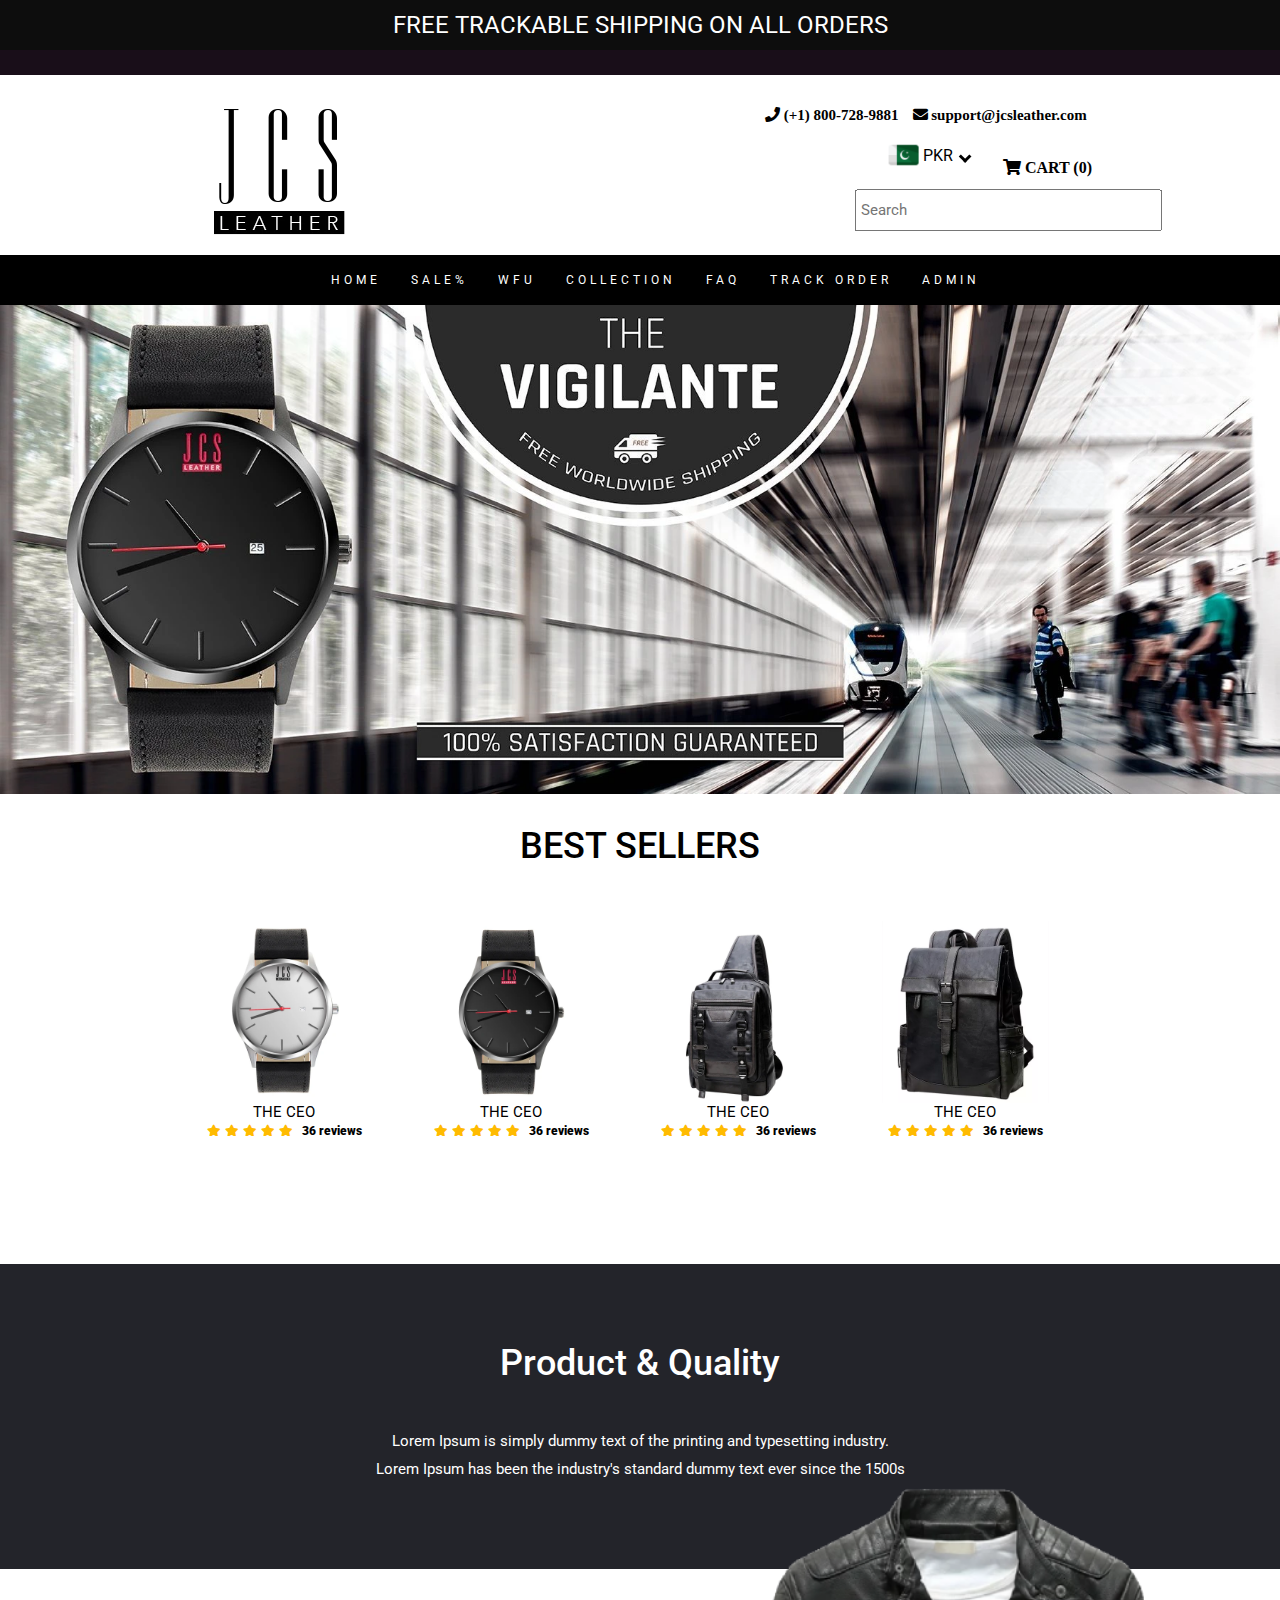
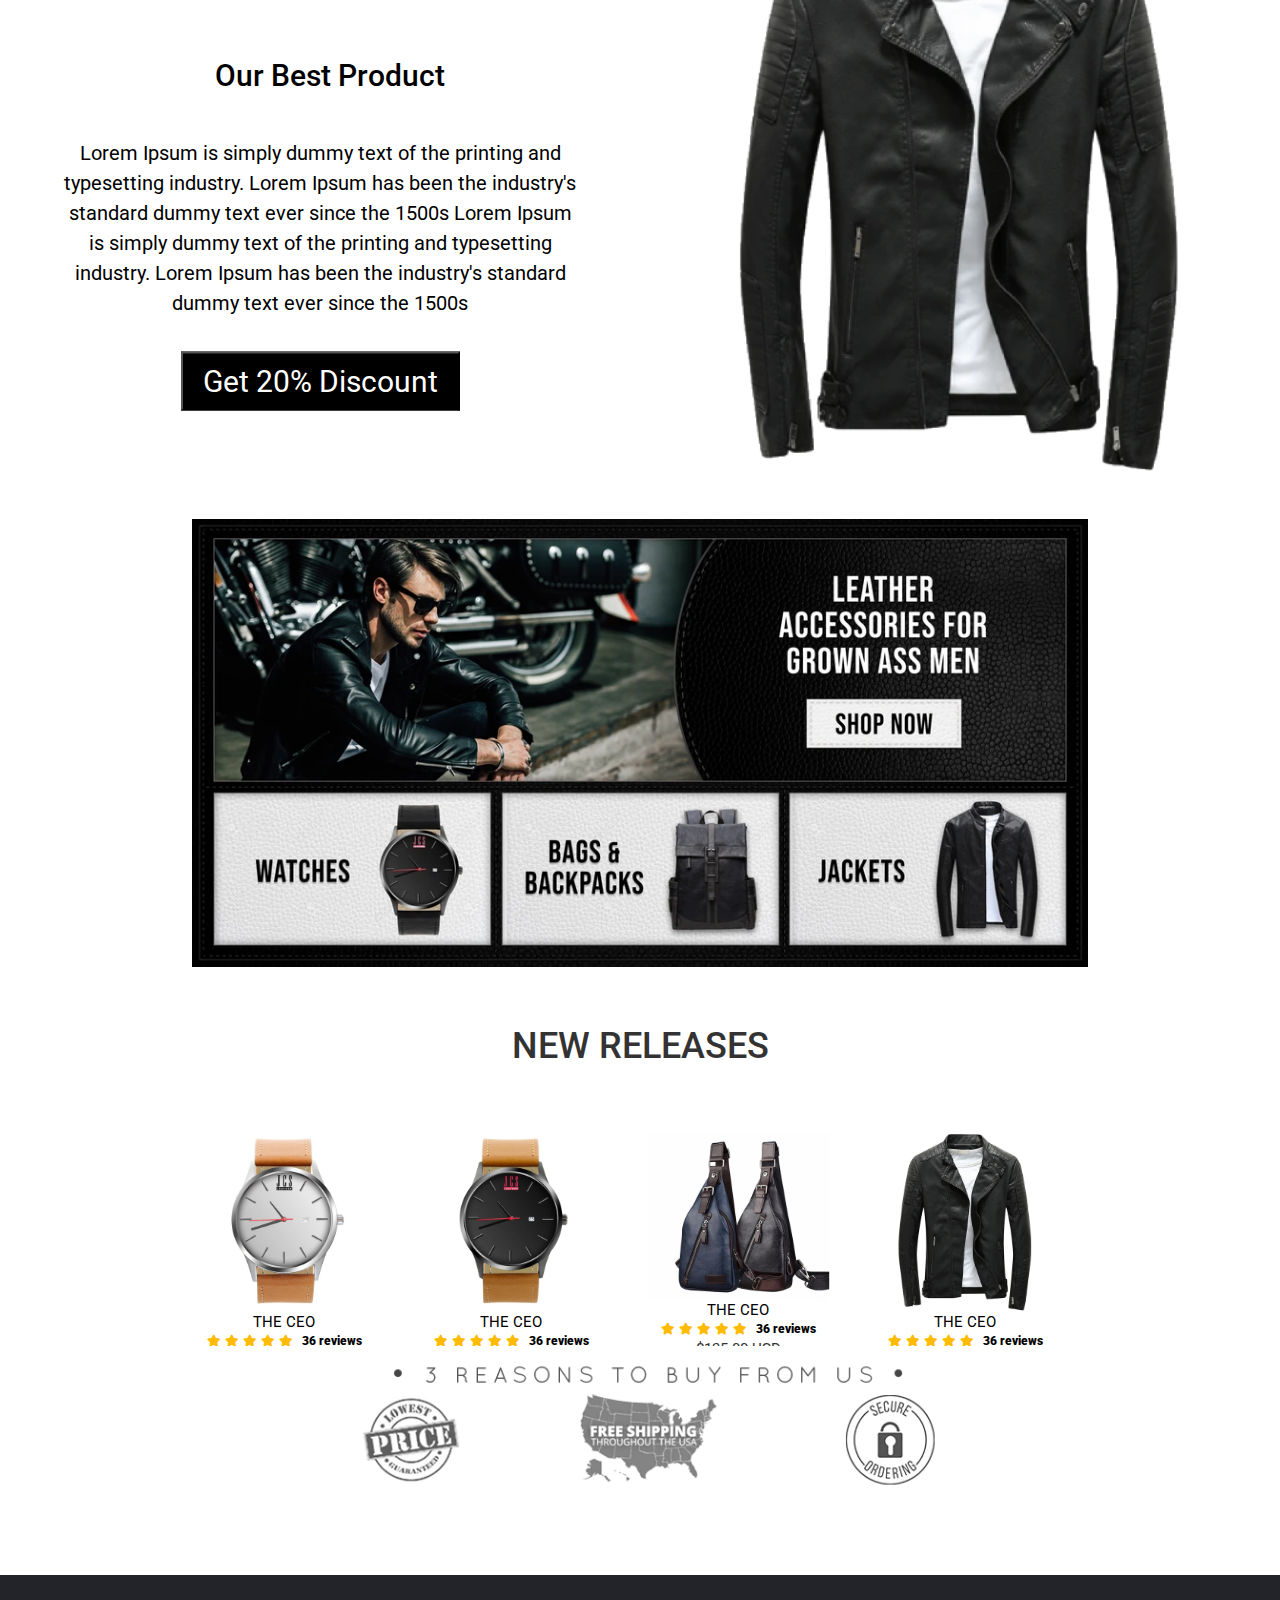
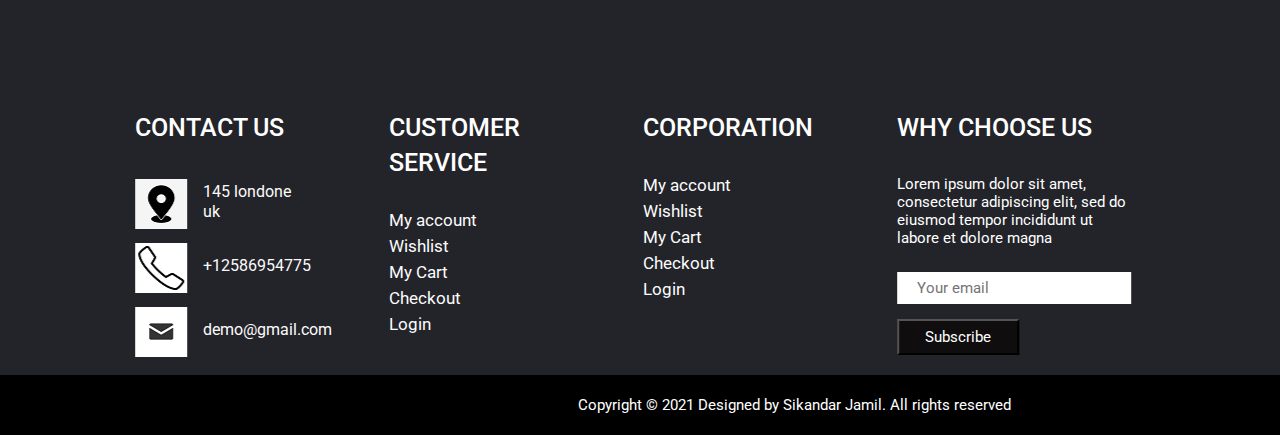
==== index.html @ 1f01f0bf "comitting a text file" ====
<!DOCTYPE html>
<html lang="en">
<head>
    <link rel="preconnect" href="https://fonts.gstatic.com">
<link href="https://fonts.googleapis.com/css2?family=Roboto&display=swap" rel="stylesheet">
    <meta charset="UTF-8">
    <meta http-equiv="X-UA-Compatible" content="IE=edge">
    <link rel="shortcut icon" type="ima" href="https://cdn.shopify.com/s/files/1/2390/2089/t/2/assets/favicon.png?v=11362947149473336804"/>
    <link rel="stylesheet" href="https://maxcdn.bootstrapcdn.com/bootstrap/3.4.1/css/bootstrap.min.css">
    <link href="https://fonts.googleapis.com/css?family=Montserrat" rel="stylesheet" type="text/css">
    <link href="https://fonts.googleapis.com/css?family=Lato" rel="stylesheet" type="text/css">
    <script src="https://ajax.googleapis.com/ajax/libs/jquery/3.5.1/jquery.min.js"></script>
    <script src="https://maxcdn.bootstrapcdn.com/bootstrap/3.4.1/js/bootstrap.min.js"></script>
    <link rel="stylesheet" href="style.css" type="text/css">
    <meta name="viewport" content="width=device-width, initial-scale=1">
<!--Get your own code at fontawesome.com-->
<link rel="stylesheet" href="fontawesome-free-5.15.3-web/css/all.css">


    <title>JCS LEATHER</title>
    <style>
        .jacketsec1{
            height:auto;
            background:#23242a;
            color:white;
            width:100%;
            margin-top:20px;
            text-align:center;
            padding:60px 0px;

        }
        .jacketsec1 p{
            padding:16px 370px;
            line-height: 28px;
        }
        .jacketsec2{
            height:550px;
            background:#23242a;
            color:white;
            width:100%;
            text-align:center;
            
        }
        .jacketsec2 #jackone{
            height:100%;
            background:#ffffff;
            color:rgb(0, 0, 0);
            width:50%;
            text-align:center;
            padding:0px 0px;
            float:left;
        }
      
        .jacketsec2 #jackone h2{
        background:rgb(255, 255, 255);
        color:rgb(0, 0, 0);
        padding:30px 0px 10px 20px;
        font-size:30px;
        margin-top:60px;
        }
        .jacketsec2 #jackone p{
        background:rgb(255, 255, 255);
        color:rgb(0, 0, 0);
        padding:30px 100px 10px 100px;
        margin:10px ​0px;
        font-size:20px;
        padding:10px 60px;
        line-height:30px;
        transform:translate(0px,8%);
        }
        .jacketsec2 #jackone button{
        background:black;
        color:white;
        padding:10px 20px;
        font-size:30px;
        transform:translate(0px,50%);
        }


        .jacketsec2 #jacktwo{
            height:100%;
            width:50%;
            float:left;
            background:#ffffff;
        }
        .jacketsec2 #jacktwo img{
            height:600px;
            width:600px;
            margin-top:-90px;
        }
        .jacketsec2 #jacktwo img:hover{
            height:700px;
            width:700px;
            transition:2s;
        }

        </style>
</head>
<body>
    <div class="top">
    <div class="main container-fluid">
    FREE TRACKABLE SHIPPING ON ALL ORDERS
    </div>    
    <div id="maintwo" class="container-fluid">
        <h3 class="container-fluid">
            <span style="color:#ffffff;">Join Our Mailing List To Receive Exclusive VIP Promo Codes &amp; Discounts!</span>
            </h3>
            <br>
            <div class="msg_icon">
      
                <i id="reload" class="fa fa-undo"></i>
                <span style="color:#ffffff;">
                  100% SATISFACTION GUARANTEE
                   </span>
&nbsp;&nbsp;
                   <i id="reload" class="fa fa-shopping-bag"></i>
                <span style="color:#ffffff;">
                  We Will Pay For Your Shipping
                   </span>
              </div>

        </div>
        <!--SECTION THREE-->
        <div id="mainthree">
            <div id="jcslogo"><img src="images/logo.webp"></div>
            <div  id="jcsinput">
                <i class="fa fa-phone"> (+1) 800-728-9881</i>
                <i class="fa fa-envelope">  support@jcsleather.com</i>
               <br>
               <div class="dropdown">
                <button class="dropbtn">
                    <img src="images/pakistan.png" height="30px" width="30px" style="float:left;"><p style="float:left; line-height:32px;">&nbsp;PKR&nbsp;&nbsp;<i class="arrow down"></i></p> </button>
                <div id="myDropdown" class="dropdown-content">
                  <a href="#home">Home</a>
                  <a href="#about">About</a>
                  <a href="#contact">Contact</a>
                  <br>
                </div>
                <button id="cartbutton">
                    <i class="fas fa-shopping-cart"> CART (0)</i>
                      </button>
                     
                      <br>
                      <input id="treesearch" type="text" placeholder="Search">
              </div>
                                    
            </div>
            </div>

        <!--SECTION FOUR-->
        <nav class="navbar navbar-default navbar-top">
            <div class="container">
              <div class="navbar-header">
                <button type="button" class="navbar-toggle" data-toggle="collapse" data-target="#myNavbar">
                  <span class="icon-bar"></span>
                  <span class="icon-bar"></span>
                  <span class="icon-bar"></span>                        
                </button>
                <a class="navbar-brand" href="index.html"></a>
              </div>
              <div class="collapse navbar-collapse" id="myNavbar">
                <ul class="nav navbar-nav navbar-right" style="margin:0px 200px;">
                  <li><a href="home.html">HOME</a></li>
                  <li><a href="sale.html">SALE%</a></li>
                  <li><a href="whybuy.html">WFU</a></li>
                  <li><a href="menscollection.html">COLLECTION</a></li>
                  <li><a href="FAQ.html">FAQ</a></li>
                  <li><a href="trackorder.html">TRACK ORDER</a></li>
                  <li><a href="login.html">ADMIN</a></li>
                </ul>
              </div>
            </div>
          </nav>
       <div id="mainimage">
           <img src="images/carousel-item-5.webp">
           </div>


           <!--BEST SELLERS-->
           <div id="sellproducts">
               <br>
<h1>BEST SELLERS</h1>
<section class="Lproducts">
    <div class="card">
      <img src="images/6_95996147-a69b-46e1-8ded-c6da2abb385a_large.webp">
      <p align="center"><a href="#" style="text-decoration:none; color:rgb(0, 0, 0);">THE CEO</a><br>
      <i class="fas fa-star"></i>
      <i class="fas fa-star"></i>
      <i class="fas fa-star"></i>
      <i class="fas fa-star"></i>
      <i class="fas fa-star">&nbsp;&nbsp;&nbsp;<span id="reviews">36 reviews</span></i><br><span id="price">$135.00 USD</span></p>
    </div>
    
    <div class="card">
      <img src="images/1_OK_large.webp">
      <p align="center"><a href="#" style="text-decoration:none; color:rgb(0, 0, 0);">THE CEO</a><br>
      <i class="fas fa-star"></i>
      <i class="fas fa-star"></i>
      <i class="fas fa-star"></i>
      <i class="fas fa-star"></i>
      <i class="fas fa-star">&nbsp;&nbsp;&nbsp;<span id="reviews">36 reviews</span></i><br><span id="price">$135.00 USD</span></p>
    </div>
    
    <div class="card resp">
      <img src="images/EXAMPLE_1_42dcf93f-2080-4a14-b2f8-828bfaa53320_large.webp">
      <p align="center"><a href="#" style="text-decoration:none; color:rgb(0, 0, 0);">THE CEO</a><br>
      <i class="fas fa-star"></i>
      <i class="fas fa-star"></i>
      <i class="fas fa-star"></i>
      <i class="fas fa-star"></i>
      <i class="fas fa-star">&nbsp;&nbsp;&nbsp;<span id="reviews">36 reviews</span></i><br><span id="price">$135.00 USD</span></p>
    </div>
    
    <div class="card resp">
      <img src="images/NEW_BACKPACK_2_613266fc-111e-412a-bb81-7a3660716cae_large.webp">
      <p align="center"><a href="#" style="text-decoration:none; color:rgb(0, 0, 0);">THE CEO</a><br>
      <i class="fas fa-star"></i>
      <i class="fas fa-star"></i>
      <i class="fas fa-star"></i>
      <i class="fas fa-star"></i>
      <i class="fas fa-star">&nbsp;&nbsp;&nbsp;<span id="reviews">36 reviews</span></i><br><span id="price">$135.00 USD</span></p>
    </div><br>
    </section>
               </div>
               
                          <!--JACKET SECTION-->
<div class="jacketsec1">
    <h1>
        Product & Quality
        </h1>
        <br>
        <p id="js1text">Lorem Ipsum is simply dummy text of the printing and typesetting industry. Lorem Ipsum has been the industry's standard dummy text ever since the 1500s</p>
    </div>

    <div class="jacketsec2">
        <div id="jackone">
            <h2>Our Best Product</h2>
            <p>
                Lorem Ipsum is simply dummy text of the printing and typesetting industry. Lorem Ipsum has been the industry's standard dummy text ever since the 1500s Lorem Ipsum is simply dummy text of the printing and typesetting industry. Lorem Ipsum has been the industry's standard dummy text ever since the 1500s</p>
            <button>
                Get 20% Discount
                </button>
            </div>

            <div id="jacktwo">
                <img src="images/jacket.png">
            </div>
        </div>
               <div id="picture">
                   <img src="images/home-banner.webp">
                   </div>

                   <section class="Nproducts">
                       <big><h1 align="center">NEW RELEASES</h1></big>
                       <br><br>
                    <div class="card">
                      <img src="images/16_large.webp">
                      <p align="center"><a href="#" style="text-decoration:none; color:rgb(0, 0, 0);">THE CEO</a><br>
                      <i class="fas fa-star"></i>
                      <i class="fas fa-star"></i>
                      <i class="fas fa-star"></i>
                      <i class="fas fa-star"></i>
                      <i class="fas fa-star">&nbsp;&nbsp;&nbsp;<span id="reviews">36 reviews</span></i><br><span id="price">$135.00 USD</span></p>
                    </div>
                    
                    <div class="card">
                      <img src="images/11_large.webp">
                      <p align="center"><a href="#" style="text-decoration:none; color:rgb(0, 0, 0);">THE CEO</a><br>
                      <i class="fas fa-star"></i>
                      <i class="fas fa-star"></i>
                      <i class="fas fa-star"></i>
                      <i class="fas fa-star"></i>
                      <i class="fas fa-star">&nbsp;&nbsp;&nbsp;<span id="reviews">36 reviews</span></i><br><span id="price">$135.00 USD</span></p>
                    </div>
                    
                    <div class="card">
                      <img src="images/MAIN_PHOTO_large.webp">
                      <p align="center"><a href="#" style="text-decoration:none; color:rgb(0, 0, 0);">THE CEO</a><br>
                      <i class="fas fa-star"></i>
                      <i class="fas fa-star"></i>
                      <i class="fas fa-star"></i>
                      <i class="fas fa-star"></i>
                      <i class="fas fa-star">&nbsp;&nbsp;&nbsp;<span id="reviews">36 reviews</span></i><br><span id="price">$135.00 USD</span></p>
                    </div>
                    
                    <div class="card">
                      <img src="images/EXAMPLE_05962e46-31ab-4f09-bc2e-8721b6aa3abf_large.webp">
                      <p align="center"><a href="#" style="text-decoration:none; color:rgb(0, 0, 0);">THE CEO</a><br>
                      <i class="fas fa-star"></i>
                      <i class="fas fa-star"></i>
                      <i class="fas fa-star"></i>
                      <i class="fas fa-star"></i>
                      <i class="fas fa-star">&nbsp;&nbsp;&nbsp;<span id="reviews">36 reviews</span></i><br><span id="price">$135.00 USD</span></p>
                    </div>
                    </section>
                    <div id="lowerbanner">
                        <img src="images/home-banner-lower.webp">
                        </div>


<!--FOOTER--> 
    <!--  footer -->
    <footer>
        <div class="footer">
            <div class="container">
                        <!--FOUR DIVISIONS-->
                        <div class="row">
                            <div>
                                <div class="address">
                                    <h3>Contact us </h3>
                                    <ul class="loca">
                                        <li>
                                            <a href="#"><img src="icon/loc.png" alt="#" /></a>145 londone
                                            <br>uk </li>
                                        <li>
                                            <a href="#"><img src="icon/call.png" alt="#" /></a>+12586954775 </li>
                                        <li>
                                            <a href="#"><img src="icon/email.png" alt="#" /></a>demo@gmail.com </li>

                                    </ul>

                                </div>
                            </div>
                            <div>
                                <div class="address">
                                    <h3>customer service</h3>
                                    <ul class="Menu_footer">
                                        <li class="active"> <a href="#">My account</a> </li>
                                        <li><a href="#">Wishlist</a> </li>
                                        <li><a href="#">My Cart</a> </li>
                                        <li><a href="#">Checkout</a> </li>
                                        <li><a href="#">Login</a> </li>
                                    </ul>
                                </div>
                            </div>
                            <div>
                                <div class="address">
                                    <h3>corporation</h3>
                                    <ul class="Links_footer">
                                        <li class="active"><a href="#">My account</a> </li>
                                        <li><a href="#">Wishlist</a> </li>
                                        <li><a href="#">My Cart</a> </li>
                                        <li><a href="#"> Checkout</a> </li>
                                        <li><a href="#">Login</a> </li>
                                    </ul>
                                </div>
                            </div>

                            <div>
                                <div class="address">
                                    <h3>why choose us</h3>
                                    <p>Lorem ipsum dolor sit amet, consectetur adipiscing elit, sed do eiusmod tempor incididunt ut labore et dolore magna </p>
                                    <form class="newtetter">
                                        <input class="tetter" placeholder="Your email" type="text" name="Your email">
                                        <button class="submit">Subscribe</button>
                                    </form>
                                </div>
                            </div>
                            
                        </div>
                    </div>
                </div>
                <div id="lastdiv">
                    Copyright © 2021 Designed by Sikandar Jamil. All rights reserved
                    </div>
            </div>
           
          
        </div>

    </footer>
    <!-- end footer -->                       

    <script>
        $(document).ready(function(){
          // Add smooth scrolling to all links in navbar + footer link
          $(".navbar a, footer a[href='#myPage']").on('click', function(event) {
            // Make sure this.hash has a value before overriding default behavior
            if (this.hash !== "") {
              // Prevent default anchor click behavior
              event.preventDefault();
        
              // Store hash
              var hash = this.hash;
        
              // Using jQuery's animate() method to add smooth page scroll
              // The optional number (900) specifies the number of milliseconds it takes to scroll to the specified area
              $('html, body').animate({
                scrollTop: $(hash).offset().top
              }, 900, function(){
           
                // Add hash (#) to URL when done scrolling (default click behavior)
                window.location.hash = hash;
              });
            } // End if
          });
          
          $(window).scroll(function() {
            $(".slideanim").each(function(){
              var pos = $(this).offset().top;
        
              var winTop = $(window).scrollTop();
                if (pos < winTop + 600) {
                  $(this).addClass("slide");
                }
            });
          });
        })
        </script>

</div>   
</body>
</html>
---- style.css ----
*{
    margin:0;
    padding:0;
    font-family: Roboto;
}
.main{
    text-align: center;
    margin: 0px;
    padding: 10px;
    left: 0px;
    height: auto;
    width: 100%;
    box-sizing: border-box;
    border: none;
    position: absolute;
    background-color: rgb(13, 13, 13);
    color: rgb(255, 255, 255);
    font-size: 24px;
    line-height: 30px;
    font-family: 'Roboto', sans-serif;
    font-weight:Light 500;
    letter-spacing: 0px;
}

#maintwo{ 
    background:#190e19;
    height:60px;
    width:100%;
    padding:55px 0px 20px 0px;
    text-align:center;
    color:white;
    font-size:0.7em;
}/*
#maintwo h2{
font-size:80px;margin-top:5px;margin-bottom:5px;}*/

.msg_icon{
    display: block;
    margin-left: auto;
    margin-right: auto;
    width: 50%;
}
#reload{
   
}
.fa-bars{
    background:black;
   color:white;padding:25px;
        display:none !important;
    transform:translate(-30%,0%);
}
#reload span{
   
    text-align:center;
}
.top{
    height:auto;
    width:100%;
}
#mainthree{
    padding:12px;
    background:rgb(255, 255, 255);
    height:180px;
}
#mainthree #treesearch{
    border-radius: 20px solid rgb(240, 238, 238);
     padding:10px 100px 10px 4px;
      float:right;
       transform: translate(70%,-30%);
}
#jcsinput, #jcslogo{
    width:50%;
    float:left;
    height:100%;
}
#jcslogo{
    background:rgb(255, 255, 255);
}
#jcslogo img{
    padding:6px 0px 0px 185px;
}
#jcsinput{
    background:rgb(255, 255, 255);
}
.fa-phone{
  background-color:rgb(255, 255, 255);
  padding:20px 0px 0px 125px;
  font:inherit;
  color:#000000;
  font:1em/1.45 Questrial;
  font-weight:0;
  
}
.fa-envelope{
    background-color:rgb(255, 255, 255);
    padding:10px 0px 0px 10px;
    font:inherit;
    color:#000000;
    font:1em/1.45 Questrial;
   font-family:Roboto;
}
/*FOR DROPDOWN*/
.dropbtn{
    background-color: #ffffff;
    color: black;
    
    padding: 16px;
    font-size: 16px;
    border: none;
    cursor: pointer;
    margin:0px 10px;
    transform:translate(197%,0%);
  }
  #cartbutton{
    background-color: #ffffff;
    color: black;
    padding: 16px;
    font-size: 16px;
    border: none;
    cursor: pointer;
    margin:0px 10px;
    transform: translate(165%,-18%);
  }
  
  .dropbtn:hover, .dropbtn:focus {
    background-color: #2980B9;
  }
  
  .dropdown {
    position: relative;
    display: inline-block;
  }
  
  .dropdown-content {
    display: none;
    position: absolute;
    background-color: #f1f1f1;
    min-width: 120px;
    overflow: auto;
    box-shadow: 0px 8px 16px 0px rgba(0,0,0,0.2);
    z-index: 1;
    transform:translate(190%,0%);
  }
  .dropdown button:hover + #myDropdown {
    display: block;
    color: red;
  }
  .dropdown-content a {
    color: black;
    padding: 12px 16px;
    text-decoration: none;
    display: block;
  }
  
  .dropdown a:hover {background-color: #ddd;}
  
  .show {display: block;}

  #mainfour{
    padding:10;
    background:#000000;
    height:40px;
overflow:hidden;
  }
  /*ul*/
  #mynav{
      height:50px;
      background:#000000;
      overflow:hidden;
      width:65%;
      overflow:hidden;
      margin:0px auto;
      padding:0px auto;
      font-size:18px;
      
  }
  #mynav a{
    color:white;
    text-decoration:none;
    padding:50px 35px;
    background-color:rgb(0, 0, 0);
    line-height:40px;
    
  }
  #mynav a:hover{
    color:rgb(0, 0, 0);
    text-decoration:none;
    padding:50px 35px;
    background-color:rgb(255, 255, 255);
  }
  #mynav > li{
    float:left;
    list-style-type:none;
    color:white;
    
    margin-left:0px;
    transition:0.5s;
    background:gold;
}
   
#mainimage{
    height:auto;
    width:100%;
}
#mainimage img{
    width:100%;
}
#sellproducts{
    height:450px;
    width:100%;
    background:rgb(255, 255, 255);
    color:rgb(0, 0, 0);
}
#sellproducts h1{
    text-align:center;
    margin:15px 0px 0px 0px;
}
.card{
    height:100%;
    width:15%;
    background:rgb(255, 255, 255);
    font-size:15px;
    overflow:hidden;
    cursor:pointer;
    float:left;
    margin:10px 10px 10px 25px;

    transition: 0.3s;
    padding:5px;
    transform:translate(85%,0%);
  }
  
  .card:hover{
    opacity:0.5;
    box-shadow: 0 8px 16px 0 rgba(0,0,0,0.2);
  }
  .card img{
   width:100%;
  }
  .jdgm-star {
  font-family: 'JudgemeStar';
      display: inline !important;
      text-decoration: none !important;
      padding: 0 4px 0 0 !important;
      margin: 0 !important;
      font-weight: bold;
      opacity: 1;
  }
  .fa-star{
    font-size:12px;
    color:rgb(255, 187, 0);
  
  }
  #reviews{
    color:black;
    text-align:center;
  }
  #price{
  line-height:25px;
  }
  .Lproducts{
    width:100%;
    background-color:rgb(255, 255, 255);
    height:300px;
    padding:40px 0px 40px 0px;
  }
  #picture{
      width:100%;
      height:auto;
      background-color:rgb(255, 255, 255);
  }
  #picture img {
    display: block;
    margin-left: auto;
    margin-right: auto;
    width: 70%;
  }
  .Nproducts{
    width:100%;
    background-color:rgb(255, 255, 255);
    height:300px;
    padding:40px 0px 40px 0px;
  }
  #lowerbanner{
    width:100%;
    height:auto;
    background-color:rgb(255, 255, 255);
    padding:80px 0px;
}
#lowerbanner img {
  display: block;
  margin-left: auto;
  margin-right: auto;
  width: 70%;
}


/** footer section **/

.footer {
	background: #23242a;
    padding-top: 90px;
}

.footer_top  {padding-bottom: 20px;}


ul.sociel {
	display: flex;
	flex-wrap: wrap;
	justify-content:center;
	margin: 0 auto;
}
ul.sociel li {
	display: inline-block;
	padding:0px 10px;
	}

ul.sociel li a {
color: #fff;
width: 40px;
height: 40px;
float: left;
text-align: center;
line-height: 38px;
border-radius: 20px;
font-size: 18px;
border: #fff solid 1px;
}




  ul.sociel li a:hover {
color: #fff;
background: #d2390a;
  }


.logo1 {
    margin-bottom: 10px;
}

.new {text-align: center; margin-top: 40px;}
.new h3 {color: #fff; font-size:20px; display:inline-block; padding-right: 15px;}
.newtt p {color: #fff; text-align: center; margin-top: 35px;}
.newtetter {display: inline-block;}
.newtetter .tetter {

	padding: 7px 20px;
border-radius: inherit;
border: inherit;
width: 100%;}

.submit {
	margin-top: 15px;
background: #0f0d0d;
padding: 7px 26px;
color: #fff;
transition: all .4s ease-in;
}
.submit:hover {
	background: #fff; 
	color: #000; 
	border-radius: 20px; 
	transition: all .4s ease-in;
}

.address h3 {
	color: #fff;
text-transform: uppercase;
font-size: 25px;

line-height: 35px;

font-weight: 500;

padding-bottom: 20px;
}
.address p {color:#fff; padding-bottom: 15px;}
 ul.Menu_footer li{
    padding-bottom: 6px;
     display: block;
     color: #3e7f21;
     position: relative;
}


 ul.Menu_footer li a {
     display: block;
     color: #fcfbfb;
     font-size: 17px;
    
}
 ul.Menu_footer li a:hover{
     color: #ee3e0f ;
}
 ul.Links_footer {
     list-style: none;
     margin: 0;
     padding: 0;
     width: 100%;
     float: left;
}
 ul.Links_footer li a {
     display: block;
     color: #fcfbfb;
     font-size: 17px;
     
}
 ul.Links_footer li a:hover{
     color: #ee3e0f  ;
}
 ul.Links_footer li {
     padding-bottom: 6px;
     color: #3e7f21;
     display: block;
     position: relative;
}


 ul.loca li {
     color: #fcfbfb;
     padding-bottom: 10px;
     display: flex;
     font-size: 16px;
     line-height: 20px;
     flex-wrap: wrap;
     align-items: center;
}
 ul.loca li a {
     padding-right: 16px;
     color: #ee3e0f;
     margin-top: 4px;
}
.copyright {
	background-color: #ffffff;
	padding: 20px 0px;
	margin-top: 90px;
}

.copyright p {
	color: #000;
	font-size: 18px;
	line-height: 22px;
	text-align: center;
}
.copyright a {
	color: #000;
}
.copyright a:hover {
	color: #ee3e0f;
}
#map {
    height: 100%;
    min-height: 480px;
}
/** end footer section **/


#sidebar {
    width: 280px;
    position: fixed;
    top: 0;
    left: -280px;
    height: 100vh;
    z-index: 999;
    background: #fff;
    color: #fff;
    transition: all 0.3s;
    overflow-y: scroll;
    box-shadow: 3px 3px 3px rgba(0, 0, 0, 0.2);
}

#sidebar.active {
    left: 0;
}

#dismiss {
    width: 35px;
    height: 35px;
    line-height: 34px;
    text-align: center;
    background: #111;
    position: absolute;
    top: 10px;
    right: 10px;
    cursor: pointer;
    -webkit-transition: all 0.3s;
    -o-transition: all 0.3s;
    transition: all 0.3s;
}

#dismiss:hover {
    background: #ec3e0f;
    color: #fff;
}

.overlay {
    display: none;
    position: fixed;
    width: 100vw;
    height: 100vh;
    background: rgba(0, 0, 0, 0.7);
    z-index: 998;
    opacity: 0;
    transition: all 0.5s ease-in-out;
}
.overlay.active {
    display: block;
    opacity: 1;
}

#sidebarCollapse {
    background: transparent;
    padding: 0;
    border: none;
}

#sidebar .sidebar-header {
    padding: 20px;
    background: #6d7fcc;
}

#sidebar ul.components {
    padding: 55px 0;
}

#sidebar ul p {
    color: #fff;
    padding: 10px;
}

#sidebar ul li a {
    padding: 10px 25px;
    font-size: 1.3em;
    display: block;
    font-weight: 300;
}

#sidebar ul li a:hover {
    color: #fff;
    background: #ec3e0f;
}

#sidebar ul li.active > a, a[aria-expanded="true"] {
    color: #fff;
    background: #ec3e0f;
}

a[data-toggle="collapse"] {
    position: relative;
}

.dropdown-toggle::after {
    display: block;
    position: absolute;
    top: 50%;
    right: 20px;
    transform: translateY(-50%);
}

ul ul a {
    font-size: 0.9em !important;
    padding-left: 30px !important;
    background: #6d7fcc;
}

ul.CTAs {
    padding: 20px;
}

ul.CTAs a {
    text-align: center;
    font-size: 0.9em !important;
    display: block;
    border-radius: 5px;
    margin-bottom: 5px;
}

a.download {
    background: #fff;
    color: #7386D5;
}

a.article,
a.article:hover {
    background: #6d7fcc !important;
    color: #fff !important;
}
.address{
    float:left;
    
    width:20%;
    margin:25px 10px 0px 10px;
    transform: translate(30%,0%);
}
#cartbutton{
    background:rgb(255, 255, 255);
    padding:16px;
}
.footer{
    height:400px;
    width:100%;
}
/* width */
::-webkit-scrollbar {
    width: 10px;
  }
  
  /* Track */
  ::-webkit-scrollbar-track {
    background: #f1f1f1; 
  }
   
  /* Handle */
  ::-webkit-scrollbar-thumb {
    background: rgb(0, 0, 0); 
  }
  
  /* Handle on hover */
  ::-webkit-scrollbar-thumb:hover {
    background: #555; 
  }
  .arrow {
    border: solid black;
    border-width: 0 3px 3px 0;
    display: inline-block;
    padding: 3px;
    transform: translate(0px,10px);
  }
  
  .down {
    transform: rotate(45deg);
    -webkit-transform: rotate(45deg);
  }
  #lastdiv{
    height:60px; width:100%;background-color:black; color:white;line-height:60px;text-align:center;
  }
  /*RESPONSIVE WEBSITE DESIGN
  /* For mobile phones: */
[class*="col-"] {
    width: 100%;
  }
  
  @media only screen and (max-width: 1000px) {
    /* For tablets: */
    .col-s-1 {width: 8.33%;}
    .col-s-2 {width: 16.66%;}
    .col-s-3 {width: 25%;}
    .col-s-4 {width: 33.33%;}
    .col-s-5 {width: 41.66%;}
    .col-s-6 {width: 50%;}
    .col-s-7 {width: 58.33%;}
    .col-s-8 {width: 66.66%;}
    .col-s-9 {width: 75%;}
    .col-s-10 {width: 83.33%;}
    .col-s-11 {width: 91.66%;}
    .col-s-12 {width: 100%;}
    .main{
        background:rgb(0, 0, 0);
        font-size:20px;
        width:100%;
    }
    #maintwo{
        width:100%;
        text-align:center;
    }
    /*font-size:2px;margin-top:5px;margin-bottom:5px;*/
    .maintwo h3{
        font-size:100px;
        
    }
    .msg_icon{
        display: block;
        margin-left: auto;
        margin-right: auto;
        width: 35%;
    }
    #mainthree{
        padding:12px;
        background:rgb(255, 255, 255);
        height:180px;
        width:100%;
    }
    #jcsinput, #jcslogo{
        width:50%;
        float:left;
        height:100%;
    }
    #jcslogo{
        background:rgb(255, 255, 255);
    }
    #jcslogo img{
        padding:6px 0px 0px 0px;
    }
    #jcsinput{
        background:rgb(255, 255, 255)
        ;
        display: block;
        margin-left: auto;
        margin-right: auto;
        width: 35%;
    }
    #mainthree #treesearch{
       display:none;
    }
    .fa-bars{
        background:black;
        color:white;
        padding:25px;
        display:block !important;
        margin:45px 0px 0px 90px;
        width:25px;
        text-align:center;
    }
    #jcsinput .fa-phone, i.fa.fa-envelope, i.fa.fa-shopping-cart
    {
        display:none;
    }
    #cartbutton{
        display:none;
    }
    .dropbtn{
        display:none;
    }
    #mainfour{
        display:none;
    }
    .card{
        width:150px;
        transform:translate(20%,0%);
    }
    .resp{
        display: none;
    }
.jacketsec1 #js1text{
        padding:16px 60px; 
    }
    #jackone,#jacktwo{
        display:none;
    }
    div.jacketsec2{
        height:0px;
        background-color:rgb(0, 0, 0);
    }
    #picture img{
        width:100%;
    }
.footer{
    display:none;
}
#lastdiv{
    font-size:12px;
}
}


/*NAV MAIN DIVISioN*/
#newmainfour{
    
    padding:10;
    background:#000000;
    height:40px;
    overflow:hidden;
}

/*Ul UnorderList*/
#newmainfour #newmynav{
    overflow:hidden;
    width: 66%;
    background-color:rgb(0, 0, 0);
    margin-left:auto;
    margin-right:auto;
    display:block;
}

/*LiST li's*/
#newmainfour #newmynav li{
    float:left;
    list-style-type: none;
    color:rgb(255, 255, 255);
    padding:10px 27px;
    background:rgb(0, 0, 0);  
}
#newmainfour #newmynav li:hover{
    float:left;
    list-style-type: none;
    padding:10px 27px;
    background-color:rgb(255, 255, 255);
    color:black;
}
/*ANCHOR*/
#newmainfour #newmynav li a{
    text-decoration:none;
    color:white;
}
#newmainfour #newmynav li a:hover{
    color:rgb(0, 0, 0);
}
body {
    font: 400 15px Lato, sans-serif;
  } 
  .navbar {
    margin-bottom: 0;
    background-color: black;
    z-index: 9999;
    border: 0;
    font-size: 12px !important;
    line-height: 1.42857143 !important;
    letter-spacing: 4px;
    border-radius: 0;
    font-family: Montserrat, sans-serif;
  }
  .navbar li a, .navbar .navbar-brand {
    color: #fff !important;
  }
  .navbar-nav li a:hover, .navbar-nav li.active a {
    color: black !important;
    background-color: #fff !important;
  }


  @keyframes slide {
    0% {
      opacity: 0;
      transform: translateY(70%);
    } 
    100% {
      opacity: 1;
      transform: translateY(0%);
    }
  }
  @-webkit-keyframes slide {
    0% {
      opacity: 0;
      -webkit-transform: translateY(70%);
    } 
    100% {
      opacity: 1;
      -webkit-transform: translateY(0%);
    }
  }
  @media screen and (max-width: 768px) {
    .col-sm-4 {
      text-align: center;
      margin: 25px 0;
    }
    .btn-lg {
      width: 100%;
      margin-bottom: 35px;
    }
  }
  @media screen and (max-width: 480px) {
    .logo {
      font-size: 150px;
    }
  }
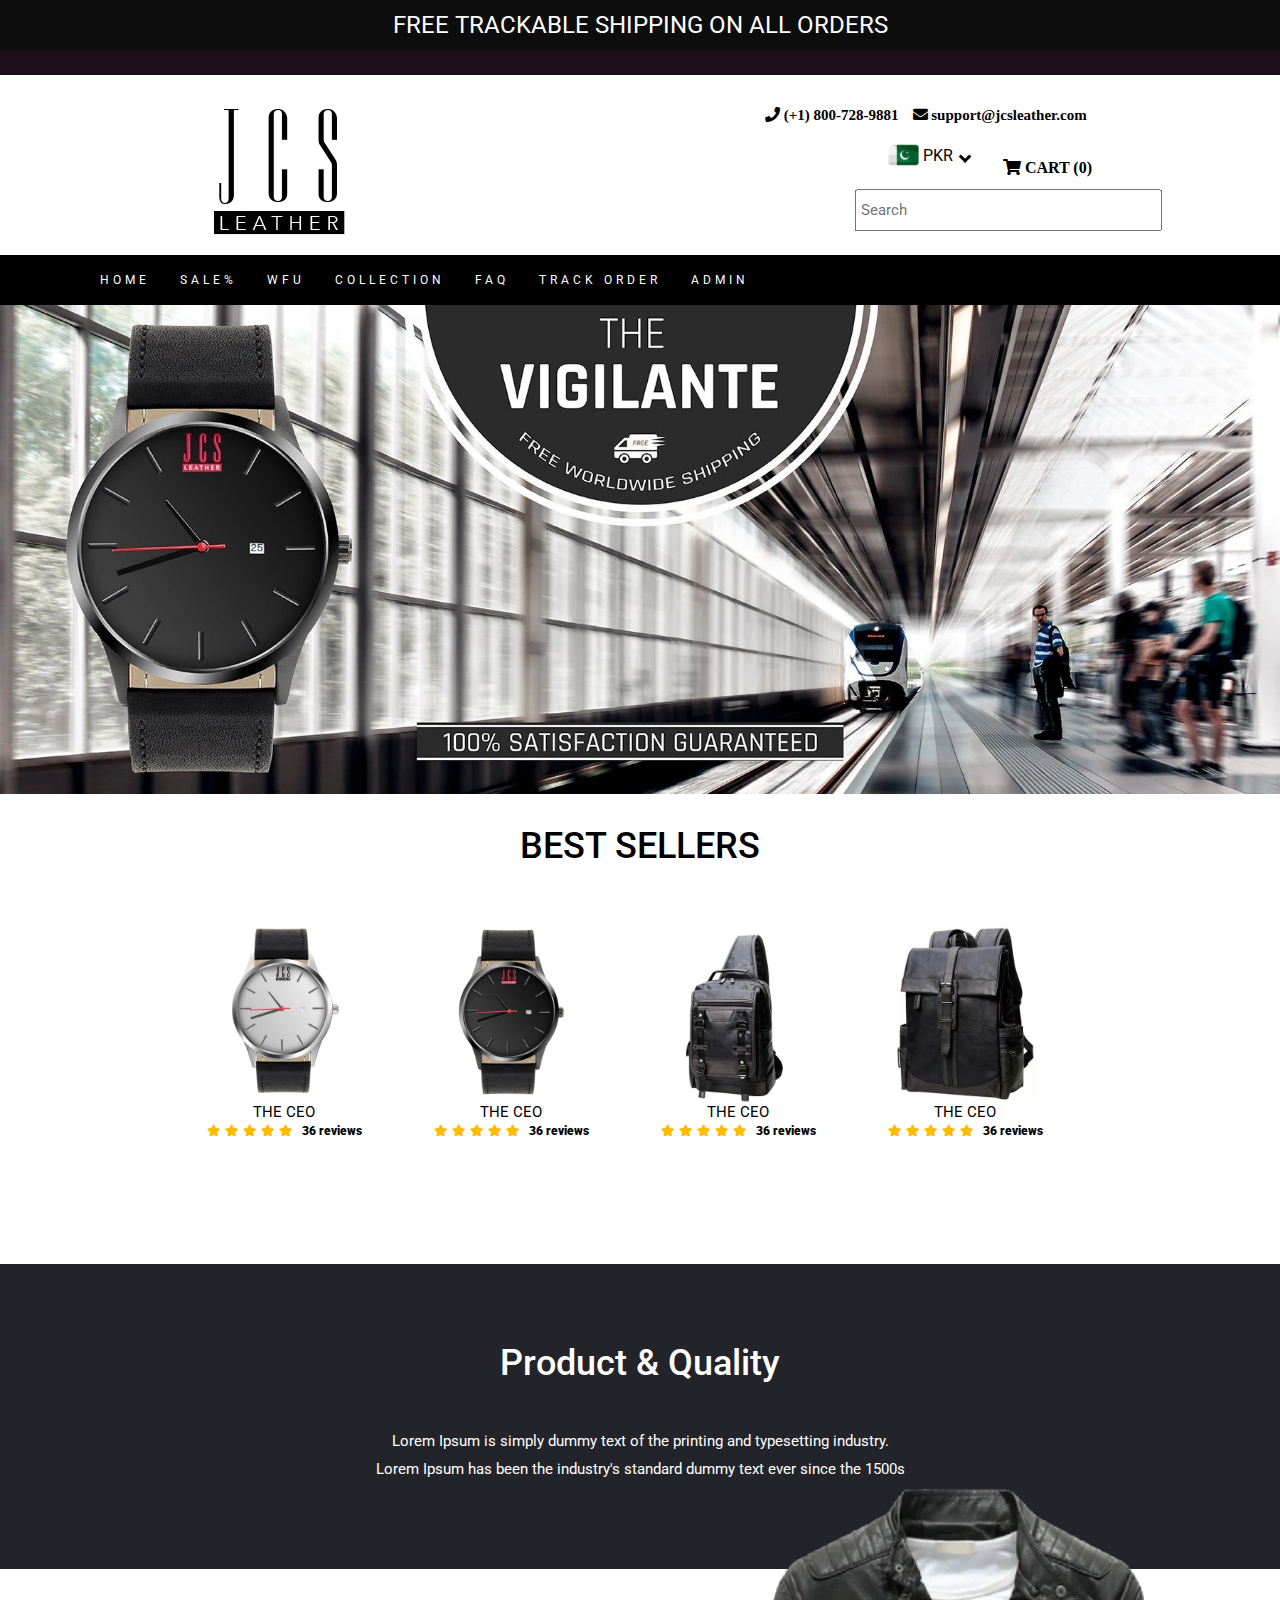
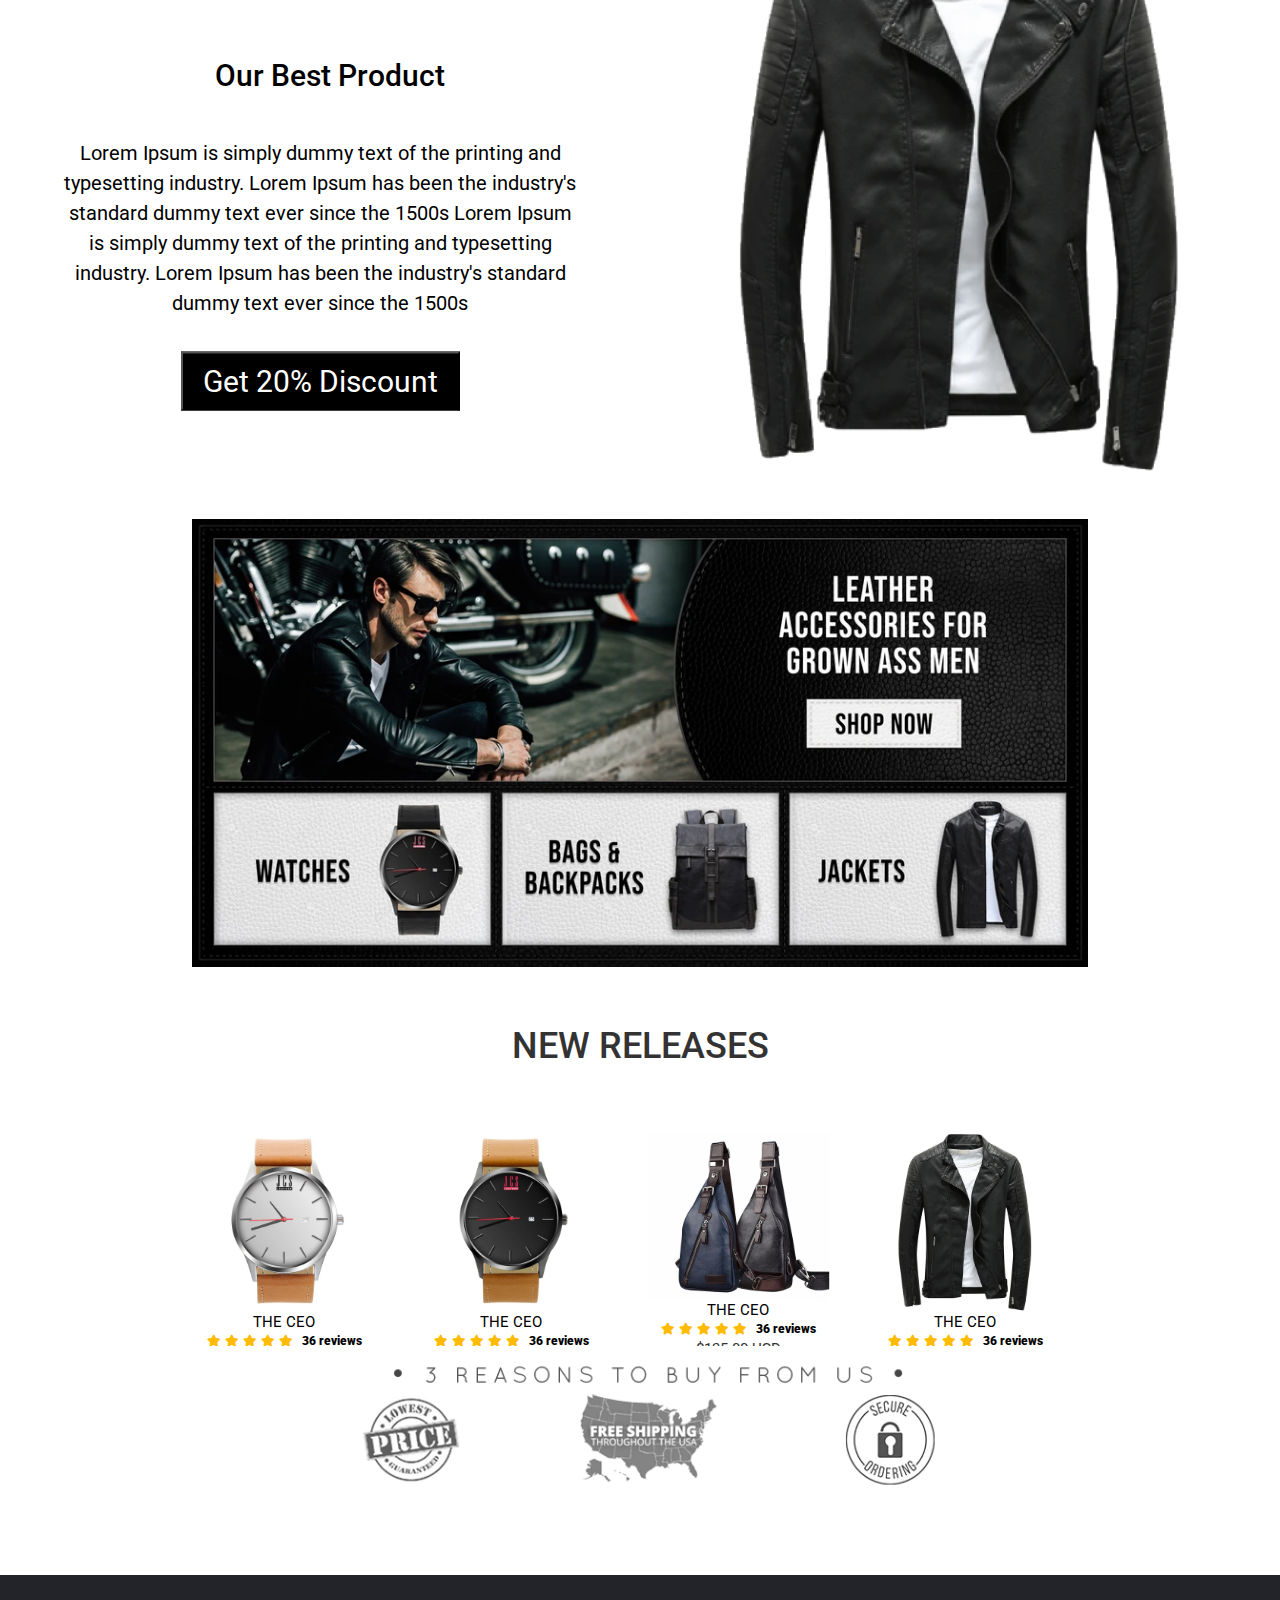
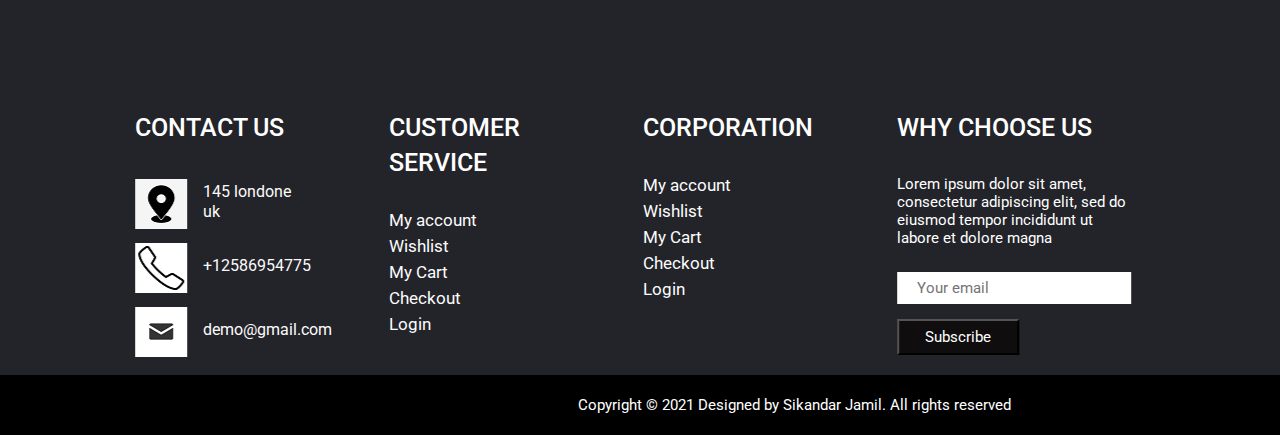
==== commit ddc70c62: "Update index.html" ====
--- a/index.html
+++ b/index.html
@@ -101,7 +101,7 @@
     <div class="main container-fluid">
     FREE TRACKABLE SHIPPING ON ALL ORDERS
     </div>    
-    <div id="maintwo" class="container-fluid">
+    <div id="maintwo" class="container-fluid" style="overflow:hidden;">
         <h3 class="container-fluid">
             <span style="color:#ffffff;">Join Our Mailing List To Receive Exclusive VIP Promo Codes &amp; Discounts!</span>
             </h3>
@@ -159,9 +159,9 @@
                 <a class="navbar-brand" href="index.html"></a>
               </div>
               <div class="collapse navbar-collapse" id="myNavbar">
-                <ul class="nav navbar-nav navbar-right" style="margin:0px 200px;">
-                  <li><a href="home.html">HOME</a></li>
-                  <li><a href="sale.html">SALE%</a></li>
+                <ul class="nav navbar-nav navbar-center justify-content-center" style="margin:0px 0px;">
+                  <li><a href="index.html">HOME</a></li>
+                  <li><a href="Sale.html">SALE%</a></li>
                   <li><a href="whybuy.html">WFU</a></li>
                   <li><a href="menscollection.html">COLLECTION</a></li>
                   <li><a href="FAQ.html">FAQ</a></li>
@@ -410,4 +410,4 @@
 
 </div>   
 </body>
-</html>+</html>
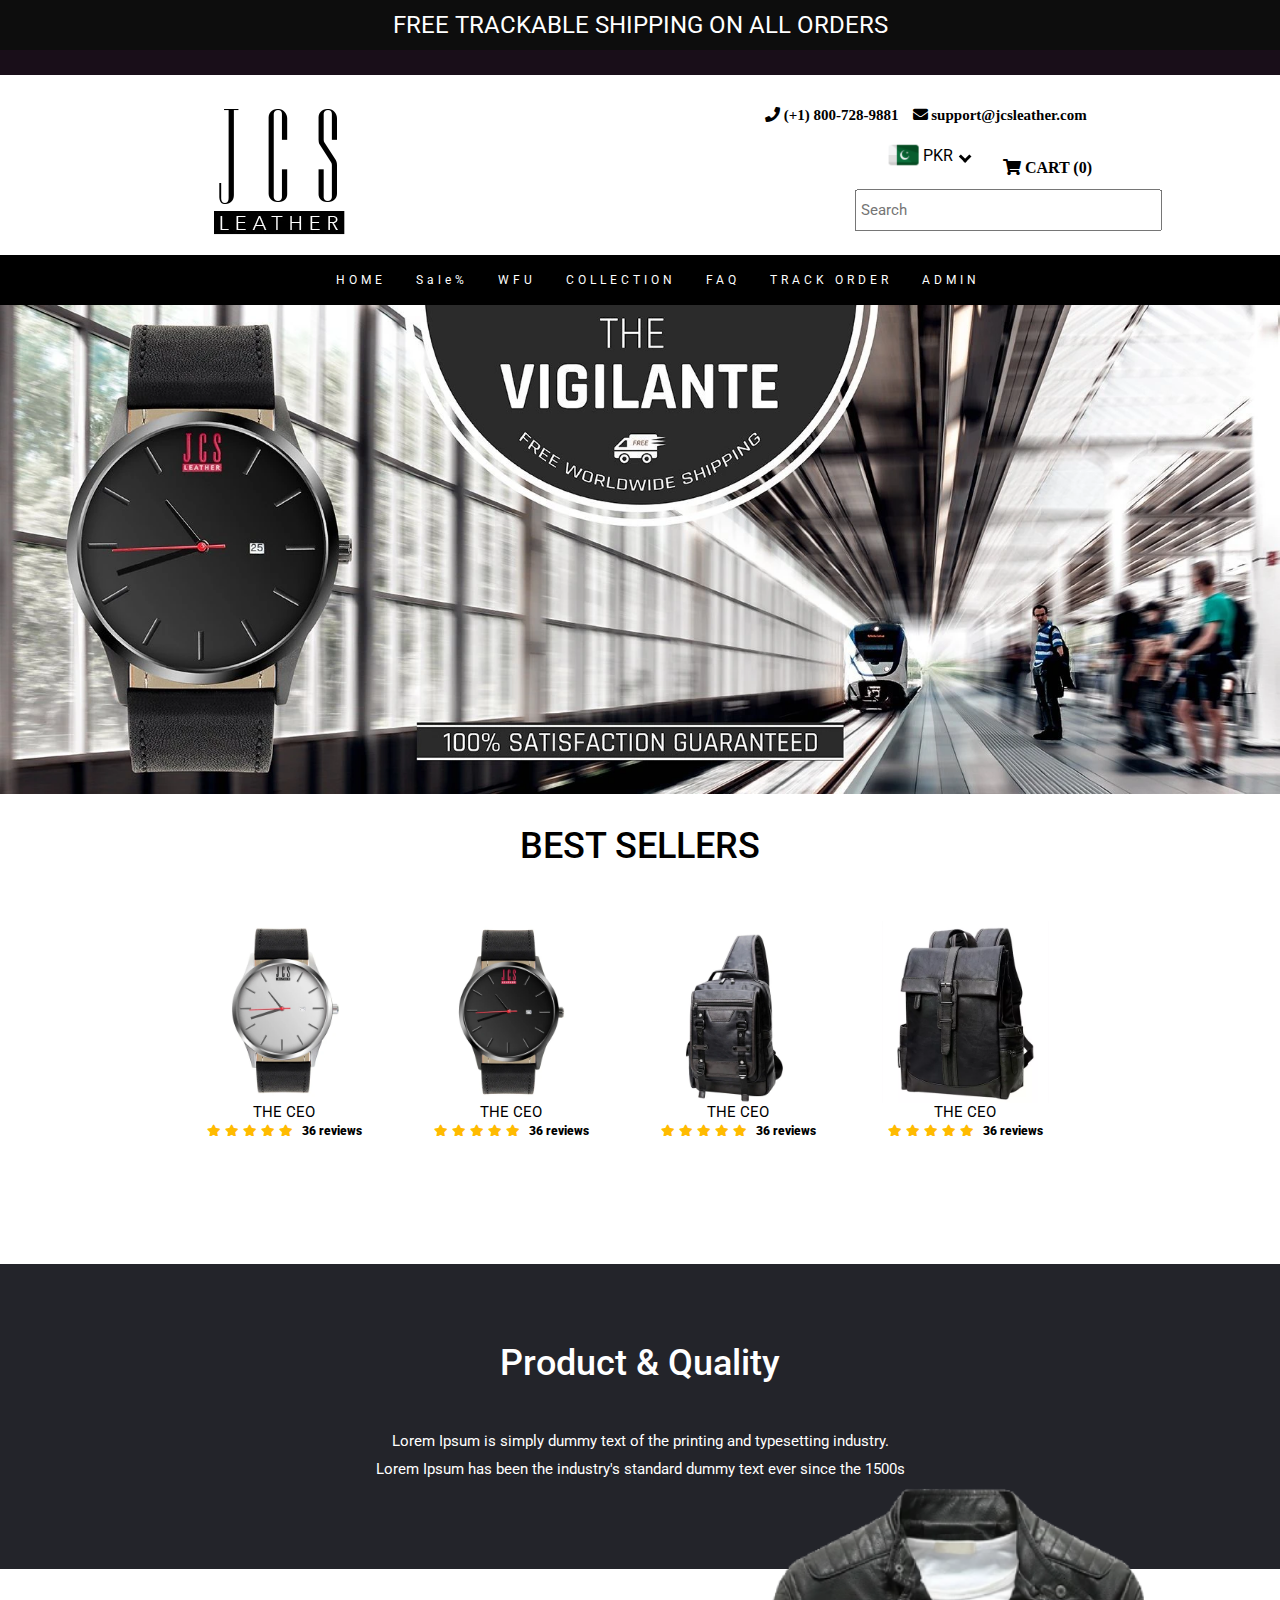
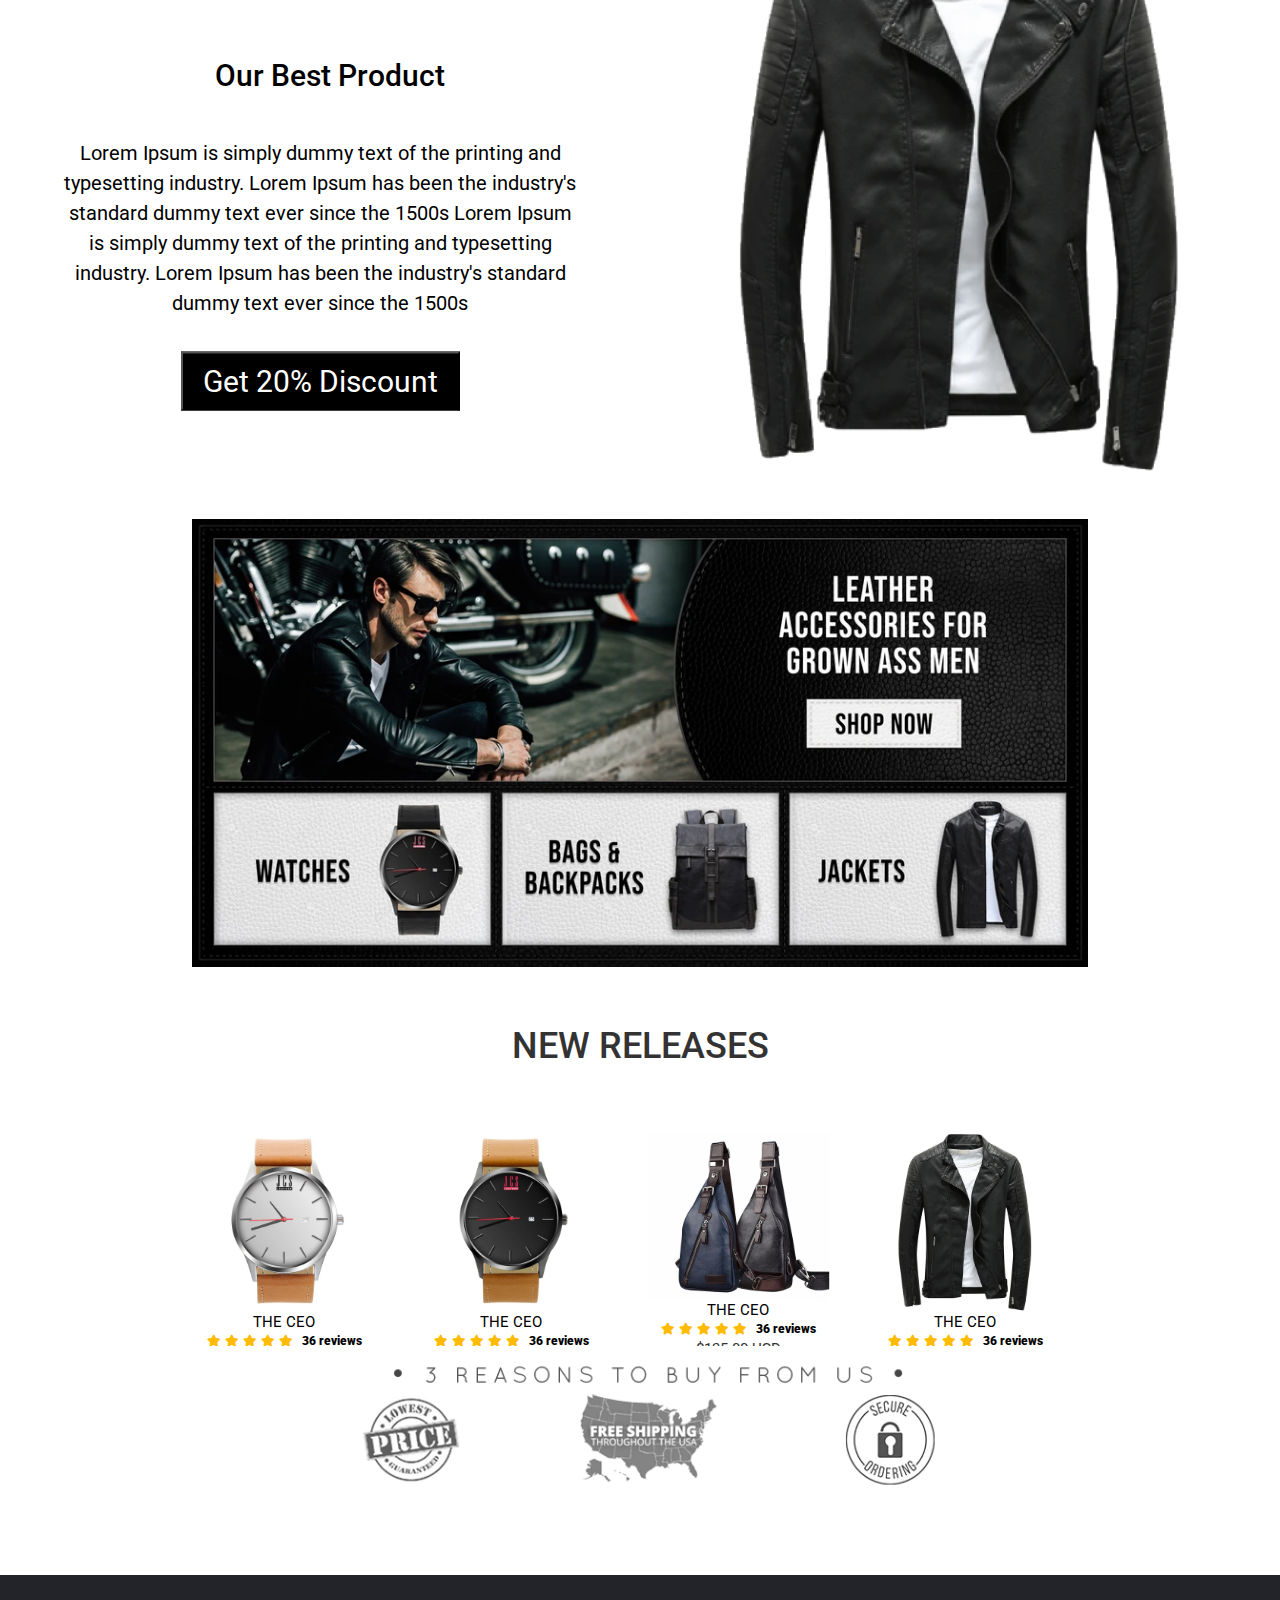
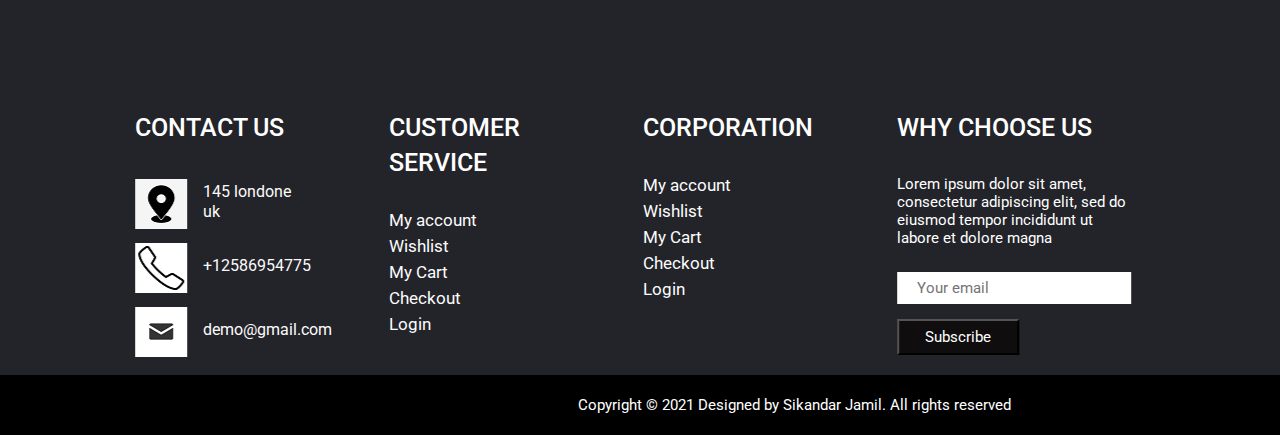
==== commit d810a818: "Add files via upload" ====
--- a/index.html
+++ b/index.html
@@ -149,28 +149,28 @@
 
         <!--SECTION FOUR-->
         <nav class="navbar navbar-default navbar-top">
-            <div class="container">
-              <div class="navbar-header">
-                <button type="button" class="navbar-toggle" data-toggle="collapse" data-target="#myNavbar">
-                  <span class="icon-bar"></span>
-                  <span class="icon-bar"></span>
-                  <span class="icon-bar"></span>                        
-                </button>
-                <a class="navbar-brand" href="index.html"></a>
-              </div>
-              <div class="collapse navbar-collapse" id="myNavbar">
-                <ul class="nav navbar-nav navbar-center justify-content-center" style="margin:0px 0px;">
-                  <li><a href="index.html">HOME</a></li>
-                  <li><a href="Sale.html">SALE%</a></li>
-                  <li><a href="whybuy.html">WFU</a></li>
-                  <li><a href="menscollection.html">COLLECTION</a></li>
-                  <li><a href="FAQ.html">FAQ</a></li>
-                  <li><a href="trackorder.html">TRACK ORDER</a></li>
-                  <li><a href="login.html">ADMIN</a></li>
-                </ul>
-              </div>
-            </div>
-          </nav>
+          <div class="container">
+            <div class="navbar-header">
+              <button type="button" class="navbar-toggle" data-toggle="collapse" data-target="#myNavbar">
+                <span class="icon-bar"></span>
+                <span class="icon-bar"></span>
+                <span class="icon-bar"></span>                        
+              </button>
+              <a class="navbar-brand" href="index.html"></a>
+            </div>
+            <div class="collapse navbar-collapse" id="myNavbar">
+              <ul class="nav navbar-nav navbar-right" style="margin:0px 200px;">
+                <li><a href="index.html">HOME</a></li>
+                <li><a href="products.html">Sale%</a></li>
+                <li><a href="newwhybuy.html">WFU</a></li>
+                <li><a href="newmenscollection.html">COLLECTION</a></li>
+                <li><a href="newFAQ.html">FAQ</a></li>
+                <li><a href="newtrackorder.html">TRACK ORDER</a></li>
+                <li><a href="login.html">ADMIN</a></li>
+              </ul>
+            </div>
+          </div>
+        </nav>
        <div id="mainimage">
            <img src="images/carousel-item-5.webp">
            </div>
